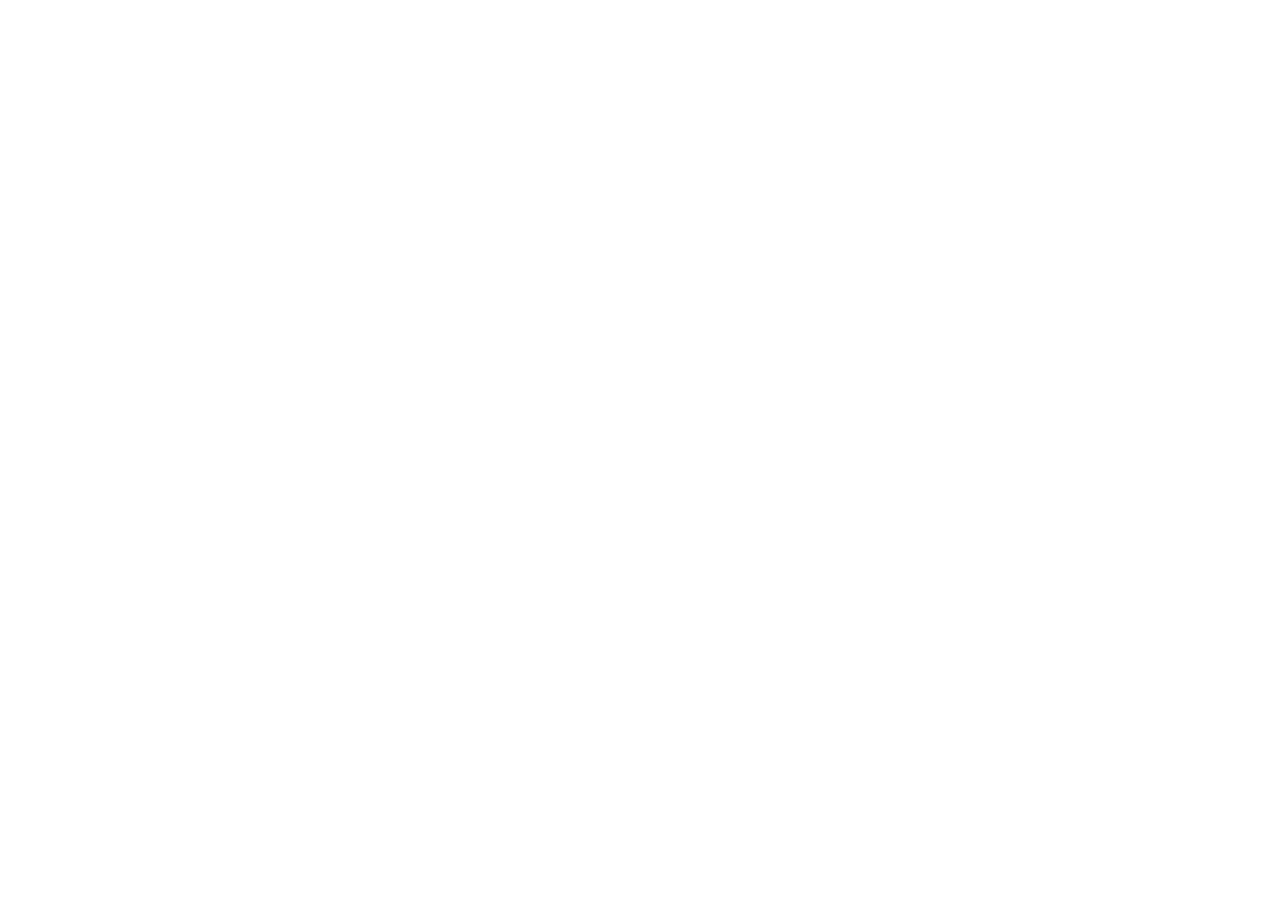
==== idnex.html @ 0c0bb0d7 "Project Setup #1.0" ====
<!DOCTYPE html>
<html lang="en">
  <head>
    <meta charset="UTF-8" />
    <meta http-equiv="X-UA-Compatible" content="IE=edge" />
    <meta name="viewport" content="width=device-width, initial-scale=1.0" />
    <link rel="stylesheet" href="style.css" />
    <title>PaintJS</title>
  </head>
  <body>
    <script src="app.js"></script>
  </body>
</html>
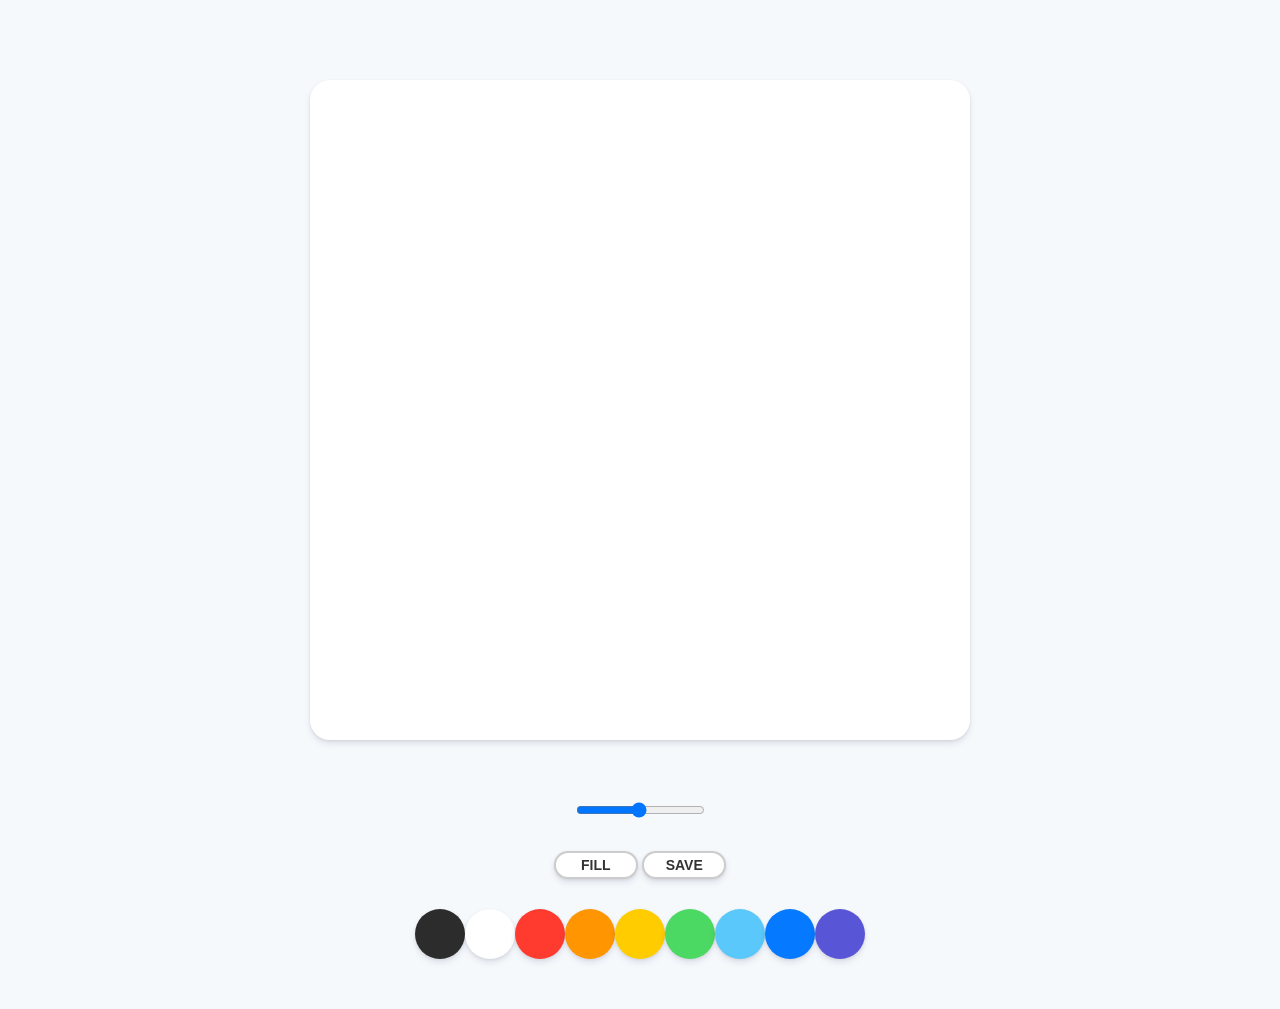
==== commit e4a13641: "Styles #1.1 - 1.2" ====
--- a/idnex.html
+++ b/idnex.html
@@ -8,6 +8,34 @@
     <title>PaintJS</title>
   </head>
   <body>
+    <div class="canvas" id="jsCanvas"></div>
+    <div class="controls">
+      <div class="controls__range">
+        <input
+          type="range"
+          id="jsRange"
+          max="5"
+          min="0.1"
+          value="2.5"
+          step="0.1"
+        />
+      </div>
+      <div class="controls__btns">
+        <button id="jsMode">Fill</button>
+        <button id="jsSave">Save</button>
+      </div>
+      <div class="controls__colors" id="jsColors">
+        <div class="controls__color" style="background-color: #2c2c2c"></div>
+        <div class="controls__color" style="background-color: white"></div>
+        <div class="controls__color" style="background-color: #ff3b30"></div>
+        <div class="controls__color" style="background-color: #ff9500"></div>
+        <div class="controls__color" style="background-color: #ffcc00"></div>
+        <div class="controls__color" style="background-color: #4cd963"></div>
+        <div class="controls__color" style="background-color: #5ac8fa"></div>
+        <div class="controls__color" style="background-color: #0579ff"></div>
+        <div class="controls__color" style="background-color: #5856d6"></div>
+      </div>
+    </div>
     <script src="app.js"></script>
   </body>
 </html>
--- a/style.css
+++ b/style.css
@@ -0,0 +1,70 @@
+@import "reset.css";
+
+body {
+  background-color: #f6f9fc;
+  font-family: -apple-system, BlinkMacSystemFont, "Segoe UI", Roboto, Oxygen,
+    Ubuntu, Cantarell, "Open Sans", "Helvetica Neue", sans-serif;
+
+  display: flex;
+  flex-direction: column;
+  justify-content: center;
+  align-items: center;
+  padding: 50px 0px;
+}
+
+.canvas {
+  width: 660px;
+  height: 660px;
+  background-color: white;
+  box-shadow: 0 4px 6px rgba(50, 50, 93, 0.11), 0 1px 3px rgba(0, 0, 0, 0.08);
+  margin-top: 30px;
+  border-radius: 20px;
+}
+
+.controls {
+  margin-top: 60px;
+  background-color: #f6f9fc;
+  display: flex;
+  flex-direction: column;
+  align-items: center;
+}
+
+.controls .controls__range {
+  margin-bottom: 30px;
+}
+
+.controls .controls__btns {
+  margin-bottom: 30px;
+}
+
+.controls__btns button {
+  all: unset;
+  cursor: pointer;
+  background-color: white;
+  padding: 5px 0px;
+  width: 80px;
+  text-align: center;
+  border-radius: 50px;
+  box-shadow: 0 4px 6px rgba(50, 50, 93, 0.11), 0 1px 3px rgba(0, 0, 0, 0.08);
+  border: 2px solid rgba(0, 0, 0, 0.2);
+  color: rgba(0, 0, 0, 0.8);
+  text-transform: uppercase;
+  font-weight: 700;
+  font-size: 14px;
+}
+
+.controls__btns button:active {
+  transform: scale(0.95);
+}
+
+.controls .controls__colors {
+  display: flex;
+}
+
+.controls__colors .controls__color {
+  box-shadow: 0 4px 6px rgba(50, 50, 93, 0.11), 0 1px 3px rgba(0, 0, 0, 0.08);
+  width: 50px;
+  height: 50px;
+  border-radius: 25px;
+  cursor: pointer;
+}
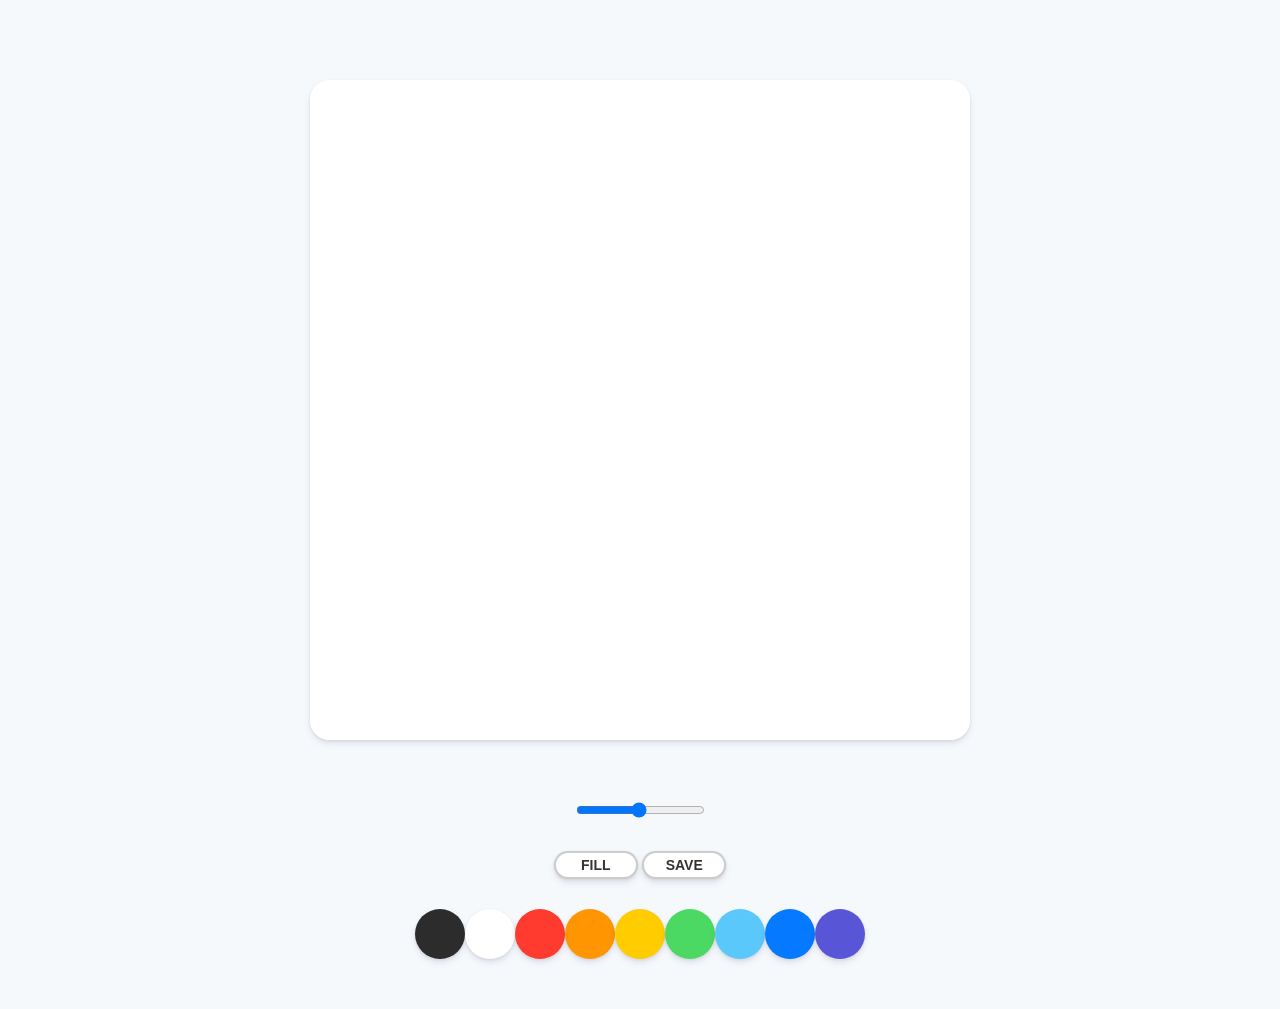
==== commit 1ec0d9f6: "Paint Finish" ====
--- a/idnex.html
+++ b/idnex.html
@@ -4,11 +4,11 @@
     <meta charset="UTF-8" />
     <meta http-equiv="X-UA-Compatible" content="IE=edge" />
     <meta name="viewport" content="width=device-width, initial-scale=1.0" />
-    <link rel="stylesheet" href="style.css" />
+    <link rel="stylesheet" href="css/style.css" />
     <title>PaintJS</title>
   </head>
   <body>
-    <div class="canvas" id="jsCanvas"></div>
+    <canvas class="canvas" id="jsCanvas"></canvas>
     <div class="controls">
       <div class="controls__range">
         <input
@@ -25,17 +25,44 @@
         <button id="jsSave">Save</button>
       </div>
       <div class="controls__colors" id="jsColors">
-        <div class="controls__color" style="background-color: #2c2c2c"></div>
-        <div class="controls__color" style="background-color: white"></div>
-        <div class="controls__color" style="background-color: #ff3b30"></div>
-        <div class="controls__color" style="background-color: #ff9500"></div>
-        <div class="controls__color" style="background-color: #ffcc00"></div>
-        <div class="controls__color" style="background-color: #4cd963"></div>
-        <div class="controls__color" style="background-color: #5ac8fa"></div>
-        <div class="controls__color" style="background-color: #0579ff"></div>
-        <div class="controls__color" style="background-color: #5856d6"></div>
+        <div
+          class="controls__color jsColors"
+          style="background-color: #2c2c2c"
+        ></div>
+        <div
+          class="controls__color jsColors"
+          style="background-color: white"
+        ></div>
+        <div
+          class="controls__color jsColors"
+          style="background-color: #ff3b30"
+        ></div>
+        <div
+          class="controls__color jsColors"
+          style="background-color: #ff9500"
+        ></div>
+        <div
+          class="controls__color jsColors"
+          style="background-color: #ffcc00"
+        ></div>
+        <div
+          class="controls__color jsColors"
+          style="background-color: #4cd963"
+        ></div>
+        <div
+          class="controls__color jsColors"
+          style="background-color: #5ac8fa"
+        ></div>
+        <div
+          class="controls__color jsColors"
+          style="background-color: #0579ff"
+        ></div>
+        <div
+          class="controls__color jsColors"
+          style="background-color: #5856d6"
+        ></div>
       </div>
     </div>
-    <script src="app.js"></script>
+    <script src="js/app.js"></script>
   </body>
 </html>
--- a/css/style.css
+++ b/css/style.css
@@ -0,0 +1,70 @@
+@import "reset.css";
+
+body {
+  background-color: #f6f9fc;
+  font-family: -apple-system, BlinkMacSystemFont, "Segoe UI", Roboto, Oxygen,
+    Ubuntu, Cantarell, "Open Sans", "Helvetica Neue", sans-serif;
+
+  display: flex;
+  flex-direction: column;
+  justify-content: center;
+  align-items: center;
+  padding: 50px 0px;
+}
+
+.canvas {
+  width: 660px;
+  height: 660px;
+  background-color: white;
+  box-shadow: 0 4px 6px rgba(50, 50, 93, 0.11), 0 1px 3px rgba(0, 0, 0, 0.08);
+  margin-top: 30px;
+  border-radius: 20px;
+}
+
+.controls {
+  margin-top: 60px;
+  background-color: #f6f9fc;
+  display: flex;
+  flex-direction: column;
+  align-items: center;
+}
+
+.controls .controls__range {
+  margin-bottom: 30px;
+}
+
+.controls .controls__btns {
+  margin-bottom: 30px;
+}
+
+.controls__btns button {
+  all: unset;
+  cursor: pointer;
+  background-color: white;
+  padding: 5px 0px;
+  width: 80px;
+  text-align: center;
+  border-radius: 50px;
+  box-shadow: 0 4px 6px rgba(50, 50, 93, 0.11), 0 1px 3px rgba(0, 0, 0, 0.08);
+  border: 2px solid rgba(0, 0, 0, 0.2);
+  color: rgba(0, 0, 0, 0.8);
+  text-transform: uppercase;
+  font-weight: 700;
+  font-size: 14px;
+}
+
+.controls__btns button:active {
+  transform: scale(0.95);
+}
+
+.controls .controls__colors {
+  display: flex;
+}
+
+.controls__colors .controls__color {
+  box-shadow: 0 4px 6px rgba(50, 50, 93, 0.11), 0 1px 3px rgba(0, 0, 0, 0.08);
+  width: 50px;
+  height: 50px;
+  border-radius: 25px;
+  cursor: pointer;
+}
